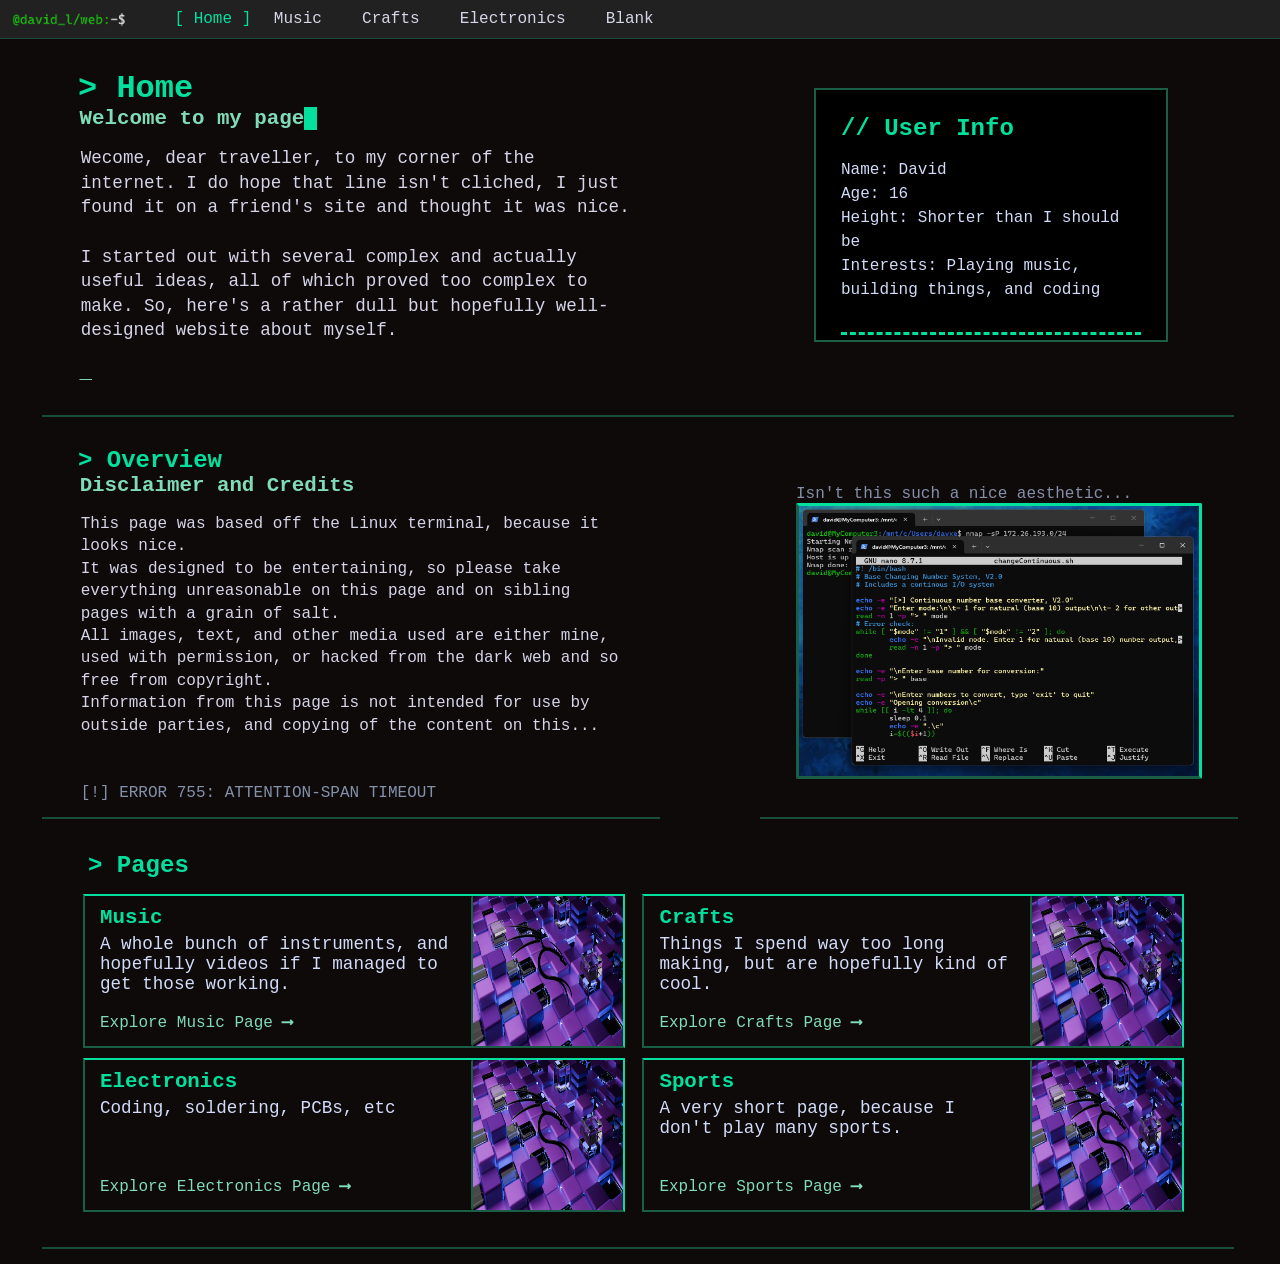
==== index.html @ 37c146e8 "Initial commit" ====
<!DOCTYPE html>
<html>
    <head>
        <meta charset="UTF-8">
        <meta name="viewport" content="width=device-width, initial-scale=1.0">
        <title>Homepage</title>
        <link rel="stylesheet" href="resources/format.css">
        <meta name="viewport" content="width=device-width, initial-scale=1.0">
    </head>

    <body>
        <header>
            <!-- START OF HEADER SECTION -->
            <p><img src="resources/username-final.png" alt="Username" class="floatright"></img></p>

            <!-- START OF MENU SECTION: For styling purposes, current page is not a paragraph, not a link -->
            <ul>
                <li><p>[ Home ]</p></li>
                <li><a href="1-music.html">Music</a></li>
                <li><a href="2-crafts.html">Crafts</a></li>
                <li><a href="3-electric.html">Electronics</a></li>
                <li><a href="4-blank.html">Blank</a></li>
            </ul> <!-- END OF MENU SECTION -->
        </header> <!-- END OF HEADER SECTION -->

        <div id="container"> <!-- START OF CONTAINER -->
            <div class="contentBar" id="intro"> <!-- START OF INTRO SECTION -->
                <div class="textBox">
                    <h1>> Home</h1>
                    <h2>Welcome to my page<mark>-</mark></h2>
                    <p>Wecome, dear traveller, to my corner of the internet. I do hope that line isn't cliched, I just found it on a friend's site and thought it was nice. <br><br>
                        I started out with several complex and actually useful ideas, all of which proved too complex to make.
                        So, here's a rather dull but hopefully well-designed website about myself.
                    </p>
                    <h2>_</h2>
                </div>

                <div class="terminal">
                    <h1>// User Info</h1>
                    <p>Name: David<br>Age: 16<br>Height: Shorter than I should be
                    <br>Interests: Playing music, building things, and coding
                    <br></p>
                    
                </div>
                
            </div> <!-- END OF INTRO SECTION -->

            <div class="contentBar splitLine">
                <div class="textBox">
                    <h1>> Overview</h1>
                    <h2>Disclaimer and Credits</h2>
                    <p>This page was based off the Linux terminal, because it looks nice. <br>
                    It was designed to be entertaining, so please take everything unreasonable on this page and on sibling pages with a grain of salt. <br>
                    All images, text, and other media used are either mine, used with permission, or hacked from the dark web and so free from copyright. <br>
                    Information from this page is not intended for use by outside parties, and copying of the content on this... <br><br><br><code>[!] ERROR 755: ATTENTION-SPAN TIMEOUT</code></p>
                    
                </div>

                <div class="imgCont">
                    <code>Isn't this such a nice aesthetic...</code>
                    <img src="resources/bash2.png" alt="another filler">
                </div>
            </div>

            <!-- START OF CONTENTS SECTION -->
            <div class="contentBar" id="fourPackage">
                <div class="textBox">
                    <h1>> Pages</h1>
                </div>
                <div class="fourBox">
                    <img src="resources/kali-tiles-purple.jpg" alt="filler image">
                    <h1>Music</h1>
                    <p>A whole bunch of instruments, and hopefully videos if I managed to get those working.</p>
                    <a href="1-music.html">Explore Music Page <strong>⟶</strong></a>
                </div>
                <div class="fourBox">
                    <img src="resources/kali-tiles-purple.jpg" alt="filler image">
                    <h1>Crafts</h1>
                    <p>Things I spend way too long making, but are hopefully kind of cool.</p>
                    <a href="2-crafts.html">Explore Crafts Page <strong>⟶</strong></a>
                </div>
                <div class="fourBox">
                    <img src="resources/kali-tiles-purple.jpg" alt="filler image">
                    <h1>Electronics</h1>
                    <p>Coding, soldering, PCBs, etc</p>
                    <a href="3-electric.html">Explore Electronics Page <strong>⟶</strong></a>
                </div>
                <div class="fourBox">
                    <img src="resources/kali-tiles-purple.jpg" alt="filler image">
                    <h1>Sports</h1>
                    <p>A very short page, because I don't play many sports.</p>
                    <a href="4-badminton.html">Explore Sports Page <strong>⟶</strong></a>
                </div>
            </div> <!-- END OF CONTENTS SECTION -->
        </div> <!-- END OF CONTAINER -->
    </body>
</html>
---- resources/format.css ----
body {
    background-color: #0f0a0a;
    font-family: monospace;
    margin: 0px;
    padding: 0px;   
    padding-bottom: 15px; 
}
h1, h2 {
    width: max-content;
}
mark {
    background-color: #03e09e;
    color: #03e09e;
}
code {
    color: #8490A8;
    font-size: 1rem;
}
img {/* ALT TEXT COLOUR */
    color: #8490A8;
}

/* MINI ELEMENTS: INLINE ADDITIONS */
.textBox {
    display: inline-block;
    width: 48%;
    margin-right: 7%;
    height: fit-content;
    /* border: dotted 3px #03e09e; LINE FOR DEBUG USE ONLY */
}
.imgCont {
    padding: 0px;
    height: fit-content;
    width: 37%;
    display: flex;
    flex-direction: column;
    justify-content: center;
    gap: 0px;
}
.terminal {
    height: 200px;
    width: 300px;
    align-self: center;
    background-color: #000000;
    border: solid 2px #1a5e45;
    padding: 25px;
    margin-right: 30px;
    margin-left: auto;
}
.terminal h1 {
   color: #03e09e;
   padding: 0px;
   margin: 0px;
   font-size: 1.5rem;
}
.terminal p {
    color: #d2dcf9;
    font-size: 1rem;
    padding-bottom: 30px;
    border-bottom: dashed 3px #03e09e;
    line-height: 1.5;
}


/* HEADER STYLES */
header {
    width: 100vw;
    z-index: 10;
    height: min-content;
    border-bottom: solid 1px #174d39;
    padding: 10px;
    margin: 0px;
    font-family: monospace;
    background-color: #222121;
    position: fixed;
}
header h1 {
    color: #d2dcf9;
    font-size: 30;
}
header ul {
    margin: 0px;
    margin-left: 30px;
    padding: 0px;
    display: inline-flex;
    justify-content: space-evenly;
    gap: 5px;
}
header li { /*Common link and paragraph style*/
    display: inline-flex;
    justify-content: center;
    font-size: 1rem;
    font-weight: normal;
    text-wrap-mode: nowrap;
    height: min-content;
    /* border: dotted 2px #03e09e; DEBUG LINE */
}
header p {
    display: inline;
    color: #03e09e;
    margin: 0px;
    /*margin-right: 0.7vw;
    margin-left: 0.7vw;*/
}
header a:link, header a:visited {
    padding-right: 1.1rem;
    padding-left: 1.1rem;
    color: #d5d5e8;
    text-decoration: none;
}
header a:hover, header a:active {
    color: #03e09e;
    text-decoration: underline;
}
header img {
    height: 15px;
    vertical-align: middle;
}

/* CONTAINER */
#container {
    display: block;
    height: fit-content;
    width: min-content;
    margin-left: auto;
    margin-right: auto;
}

/* CONTENT BAR */
.contentBar {
    display: inline-flex;
    justify-content: flex-start;
    align-items: flex-start;
    gap: 100px;

    height: 250px;
    width: 1120px;
    padding-top: 30px;
    padding-bottom: 25px;
    padding-left: 36px;
    padding-right: 36px;
    border-bottom: solid 2px #174d39;
    margin-top: 0;
}
.contentBar .textBox h1 {
    color: #03e09e;
    font-size: 1.5rem;
    margin: 0;
    padding: 0;
    top: 100px;
    /* border: dotted 2px #03e09e; DEBUG LINE */
}
.contentBar .textBox h2 {
    color: #80dbb7;
    font-size: 1.3rem;
    margin: 0;
    margin-left: 0.3%;
    padding: 0;
    /* border: dotted 2px #03e09e; DEBUG LINE */
}
.contentBar .textBox p {
    display: inline-block;
    margin-top: 1rem;
    margin-left: 0.5%;
    padding: 0;
    width: 550px; /* 55%*/
    height: fit-content;
    color: #d5d5e8;
    font-size: 1rem;
    line-height: 1.4;
    /* border: dotted 2px #03e09e; DEBUG LINE */
}
.contentBar .imgCont code {
    margin-right: auto;
    margin-left: 28px;
    align-self: flex-start;
}
.contentBar img {
    width: 350px;
    
    margin-left: auto;
    margin-right: auto;
    padding: 0;
    border-right: solid 3px #03e09e;
    border-left: solid 3px #1a5e45;
    border-top: solid 3px #03e09e;
    border-bottom: solid 3px #1a5e45;
    border-radius: 2px;
}



/* SPECIAL BLOCK STYLING */

/* INTRO STYLES */
#intro.contentBar {
    padding-top: 0px;
    margin-top: 40px;
    height: 350px;
}
#intro.contentBar .textBox h1 {
    color: #03e09e;
    font-size: 2rem;
    margin: 0;
    padding: 0;
}
#intro.contentBar .textBox {
    height: 100%;
    padding-top: 30px;
}
#intro.contentBar .textBox p {
    font-size: 1.1rem;
}
/* END OF INTRO STYLESA */


/* SPLIT BOX STYLES */
.splitLine.contentBar {
    border: none;
    height: 370px;
    width: 1196px;
    padding-left: 0px;
    padding-right: 0px;
}

.splitLine.contentBar .textBox {
    width: 100%;
    height: 100%;
    margin: 0px;
    padding-left: 36px;
    padding-right: 36px;
    border-bottom: solid 2px #174d39;
}
#intro.splitLine.contentBar .textBox {
    padding-top: 0px;
}
#intro.splitLine.contentBar h1 {
    margin-top: 30px;
}
.splitLine.contentBar .textBox p {
    width: 100%;
}
.splitLine.contentBar .imgCont {
    height: 100%;
    width: 60%;
    border-bottom: solid 2px #174d39;
    padding-left: 36px;
    padding-right: 36px;
}
.splitLine.contentBar img {
    width: 400px;
    height: 270px;
}
.splitLine.contentBar .imgCont code {
    margin-left: 0px;
}
#intro.splitLine.contentBar {
    margin-bottom: 0px;
    padding-bottom: 0px;
}
/* END OF SPLIT BOX STYLES */

/* START OF FOUR BOXES STYLES */
#fourPackage.contentBar {
    height: 370px;
    display: block;
    padding-top: 0px;
}
#fourPackage.contentBar .textBox {
    display: block;
    margin: 10px;
}
.fourBox {
    height: 150px;
    width: 48%;
    padding: 0px;
    border-right: solid 2px #03e09e;
    border-left: solid 2px #1a5e45;
    border-top: solid 2px #03e09e;
    border-bottom: solid 2px #1a5e45;
    margin: 5px;
    display: inline-block;
    vertical-align: top;
}
.fourBox img {
    border: none;
    border-left: solid 2px #1a5e45;
    margin: 0px;
    margin-left: 15px;
    height: 100%;
    width: 150px;
    float: right;
}
.fourBox h1 {
    color: #03e09e;
    font-size: 1.3rem;
    margin-top: 10px;
    margin-bottom: 5px;
    margin-left: 15px;
}
.fourBox p {
    color: #d2dcf9;
    font-size: 1.1rem;
    margin-top: 5px;
    margin-left: 15px;
    height: 40%;
}
.fourBox a {
    width: max-content;
    font-size: 1rem;
    margin-left: 15px;
}
.fourBox a:link, .fourBox a:visited {
    color: #80dbb7;
    text-decoration: none;
    position: block;
}
.fourBox a:hover, .fourBox a:active {
    color: #03e09e;
    text-decoration: underline;
}

/* DOUBLE IMAGE STYLES */
.contentBar.doubleImg {
    height: fit-content;
}
.doubleImgCont {
    display: inline-flex;
    align-self: center;
    width: 370px;
    height: 100%;
    margin-top: 20px;
    margin-bottom: 20px;
}
.doubleImgCont img {
    width: 300px;
    height: fit-content;
    margin: 0px;
}
.doubleImgCont #overlap {
    margin-left: -200px;
    margin-top: 50px;
}
.doubleImgCont img:hover {
    z-index: 2;
}
.doubleImgCont img{
    z-index: 1;
}
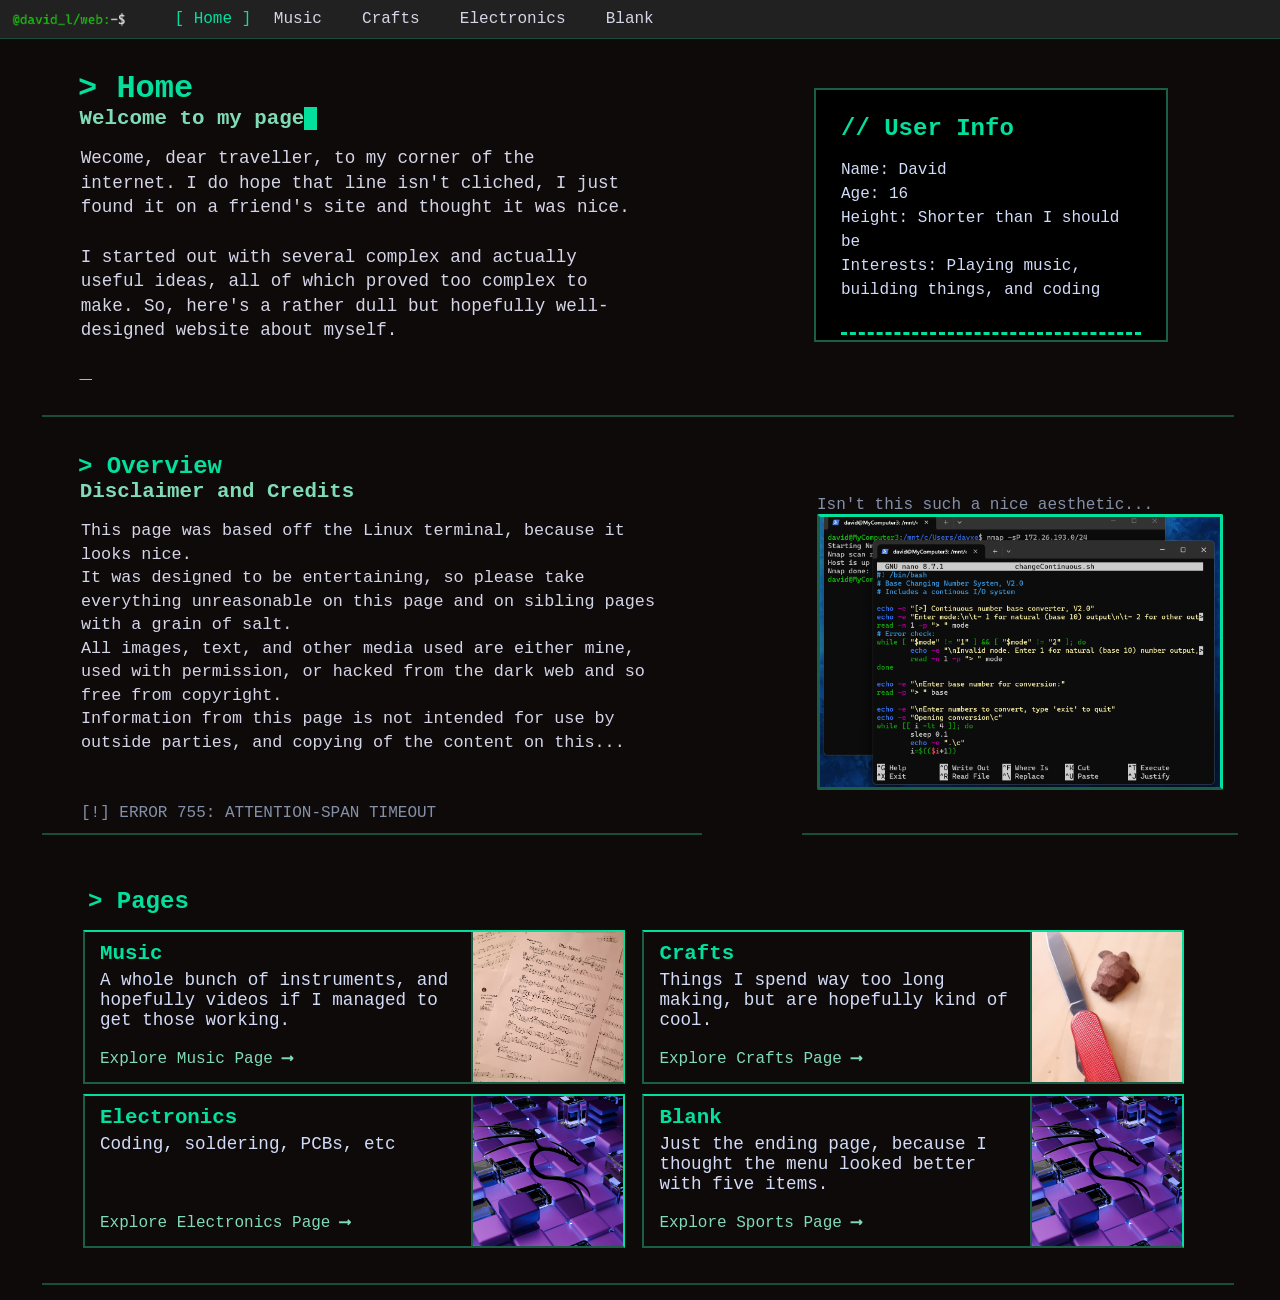
==== commit a03c89ec: "New new" ====
--- a/index.html
+++ b/index.html
@@ -63,32 +63,32 @@
             </div>
 
             <!-- START OF CONTENTS SECTION -->
-            <div class="contentBar" id="fourPackage">
+            <div class="contentBar package" id="four">
                 <div class="textBox">
                     <h1>> Pages</h1>
                 </div>
-                <div class="fourBox">
-                    <img src="resources/kali-tiles-purple.jpg" alt="filler image">
+                <div class="fourth box">
+                    <img src="resources/music.jpg" alt="filler image">
                     <h1>Music</h1>
                     <p>A whole bunch of instruments, and hopefully videos if I managed to get those working.</p>
                     <a href="1-music.html">Explore Music Page <strong>⟶</strong></a>
                 </div>
-                <div class="fourBox">
-                    <img src="resources/kali-tiles-purple.jpg" alt="filler image">
+                <div class="fourth box">
+                    <img src="resources/craft-update.jpg" alt="filler image">
                     <h1>Crafts</h1>
                     <p>Things I spend way too long making, but are hopefully kind of cool.</p>
                     <a href="2-crafts.html">Explore Crafts Page <strong>⟶</strong></a>
                 </div>
-                <div class="fourBox">
+                <div class="fourth box">
                     <img src="resources/kali-tiles-purple.jpg" alt="filler image">
                     <h1>Electronics</h1>
                     <p>Coding, soldering, PCBs, etc</p>
                     <a href="3-electric.html">Explore Electronics Page <strong>⟶</strong></a>
                 </div>
-                <div class="fourBox">
+                <div class="fourth box">
                     <img src="resources/kali-tiles-purple.jpg" alt="filler image">
-                    <h1>Sports</h1>
-                    <p>A very short page, because I don't play many sports.</p>
+                    <h1>Blank</h1>
+                    <p>Just the ending page, because I thought the menu looked better with five items.</p>
                     <a href="4-badminton.html">Explore Sports Page <strong>⟶</strong></a>
                 </div>
             </div> <!-- END OF CONTENTS SECTION -->
--- a/resources/format.css
+++ b/resources/format.css
@@ -17,6 +17,11 @@
     font-size: 1rem;
 }
 img {/* ALT TEXT COLOUR */
+    color: #8490A8;
+    object-fit: cover;
+}
+sup {
+    font-size: 0.7rem;
     color: #8490A8;
 }
 
@@ -133,9 +138,9 @@
     align-items: flex-start;
     gap: 100px;
 
-    height: 250px;
+    height: 270px;
     width: 1120px;
-    padding-top: 30px;
+    padding-top: 36px;
     padding-bottom: 25px;
     padding-left: 36px;
     padding-right: 36px;
@@ -166,7 +171,7 @@
     width: 550px; /* 55%*/
     height: fit-content;
     color: #d5d5e8;
-    font-size: 1rem;
+    font-size: 1.05rem;
     line-height: 1.4;
     /* border: dotted 2px #03e09e; DEBUG LINE */
 }
@@ -217,7 +222,7 @@
 /* SPLIT BOX STYLES */
 .splitLine.contentBar {
     border: none;
-    height: 370px;
+    height: 380px;
     width: 1196px;
     padding-left: 0px;
     padding-right: 0px;
@@ -244,8 +249,8 @@
     height: 100%;
     width: 60%;
     border-bottom: solid 2px #174d39;
-    padding-left: 36px;
-    padding-right: 36px;
+    padding-left: 15px;
+    padding-right: 15px;
 }
 .splitLine.contentBar img {
     width: 400px;
@@ -261,18 +266,17 @@
 /* END OF SPLIT BOX STYLES */
 
 /* START OF FOUR BOXES STYLES */
-#fourPackage.contentBar {
+.package.contentBar {
     height: 370px;
     display: block;
     padding-top: 0px;
 }
-#fourPackage.contentBar .textBox {
+.package.contentBar .textBox {
     display: block;
     margin: 10px;
-}
-.fourBox {
-    height: 150px;
-    width: 48%;
+    margin-top: 30px;
+}
+.box {
     padding: 0px;
     border-right: solid 2px #03e09e;
     border-left: solid 2px #1a5e45;
@@ -282,42 +286,92 @@
     display: inline-block;
     vertical-align: top;
 }
-.fourBox img {
-    border: none;
+.box img {
+    position: relative;
+    z-index: -1;
+    height: 100%;
+    border-right: solid 2px #03e09e;
     border-left: solid 2px #1a5e45;
-    margin: 0px;
+    border-top: solid 2px #03e09e;
+    border-bottom: solid 2px #1a5e45;
+    margin: -2px;
     margin-left: 15px;
-    height: 100%;
-    width: 150px;
     float: right;
 }
-.fourBox h1 {
+.box .imgCont {
+    height: min-content;
+    width: min-content;
+    margin: 5%;
+}
+.box h1 {
     color: #03e09e;
     font-size: 1.3rem;
     margin-top: 10px;
     margin-bottom: 5px;
     margin-left: 15px;
 }
-.fourBox p {
+.box p {
     color: #d2dcf9;
     font-size: 1.1rem;
     margin-top: 5px;
     margin-left: 15px;
+    margin-right: 15px;
     height: 40%;
 }
-.fourBox a {
+.box a {
     width: max-content;
     font-size: 1rem;
     margin-left: 15px;
 }
-.fourBox a:link, .fourBox a:visited {
+.box a:link, .box a:visited {
     color: #80dbb7;
     text-decoration: none;
     position: block;
 }
-.fourBox a:hover, .fourBox a:active {
+.box a:hover, .box a:active {
     color: #03e09e;
     text-decoration: underline;
+}
+
+/* SPECIFIC SMALL BOX STYELS */
+.fourth img {
+    width: 150px;
+}
+.third img {
+    width: 90%;
+    height: 40%;
+    margin: 5%;
+}
+.half img {
+    width: 90%;
+    height: 50%;
+    margin: 5%
+}
+.fourth {
+    height: 150px;
+    width: 48%;
+}
+.third p {
+    height: 40%;
+    margin-bottom: 0px;
+}
+.third {
+    height: 400px;
+    width: 31%;
+    border-right: solid 3px #03e09e;
+    border-left: solid 3px #1a5e45;
+    border-top: solid 3px #03e09e;
+    border-bottom: solid 3px #1a5e45;
+}
+.half {
+    height: 300px;
+    width: 48%;
+}
+.half p {
+    height: 20%;
+}
+#three.package.contentBar {
+    height: fit-content;
 }
 
 /* DOUBLE IMAGE STYLES */
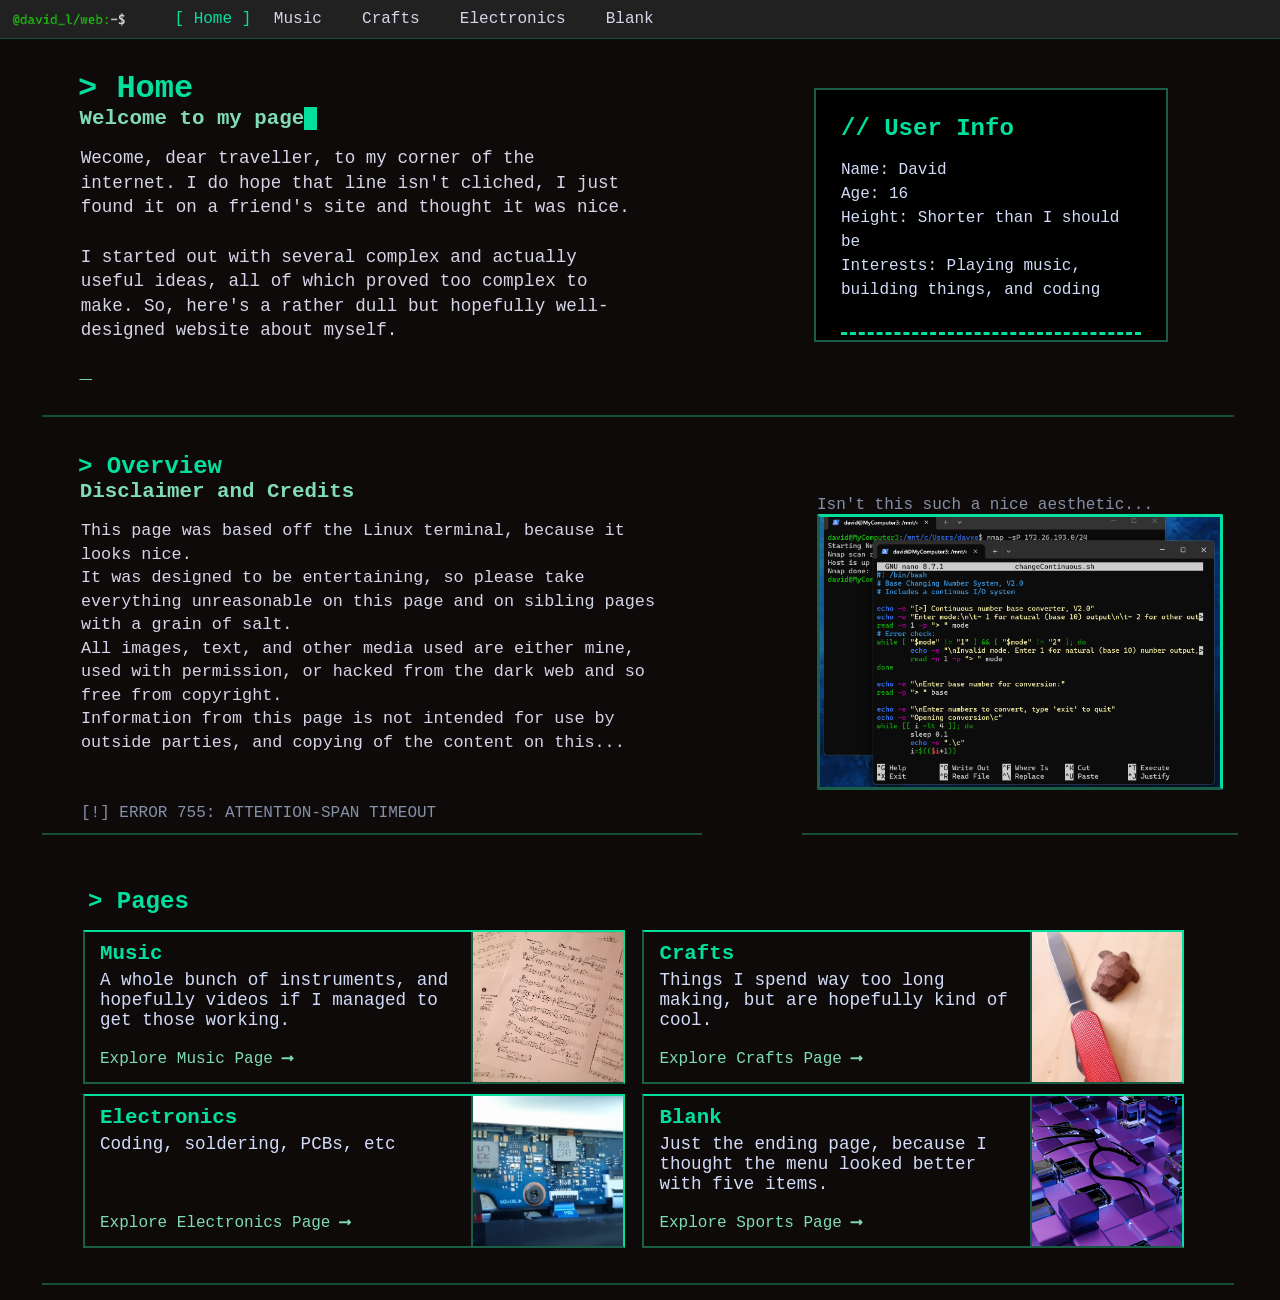
==== commit 3d910d30: "Almost done" ====
--- a/index.html
+++ b/index.html
@@ -80,7 +80,7 @@
                     <a href="2-crafts.html">Explore Crafts Page <strong>⟶</strong></a>
                 </div>
                 <div class="fourth box">
-                    <img src="resources/kali-tiles-purple.jpg" alt="filler image">
+                    <img src="resources/chip.jpg" alt="filler image">
                     <h1>Electronics</h1>
                     <p>Coding, soldering, PCBs, etc</p>
                     <a href="3-electric.html">Explore Electronics Page <strong>⟶</strong></a>
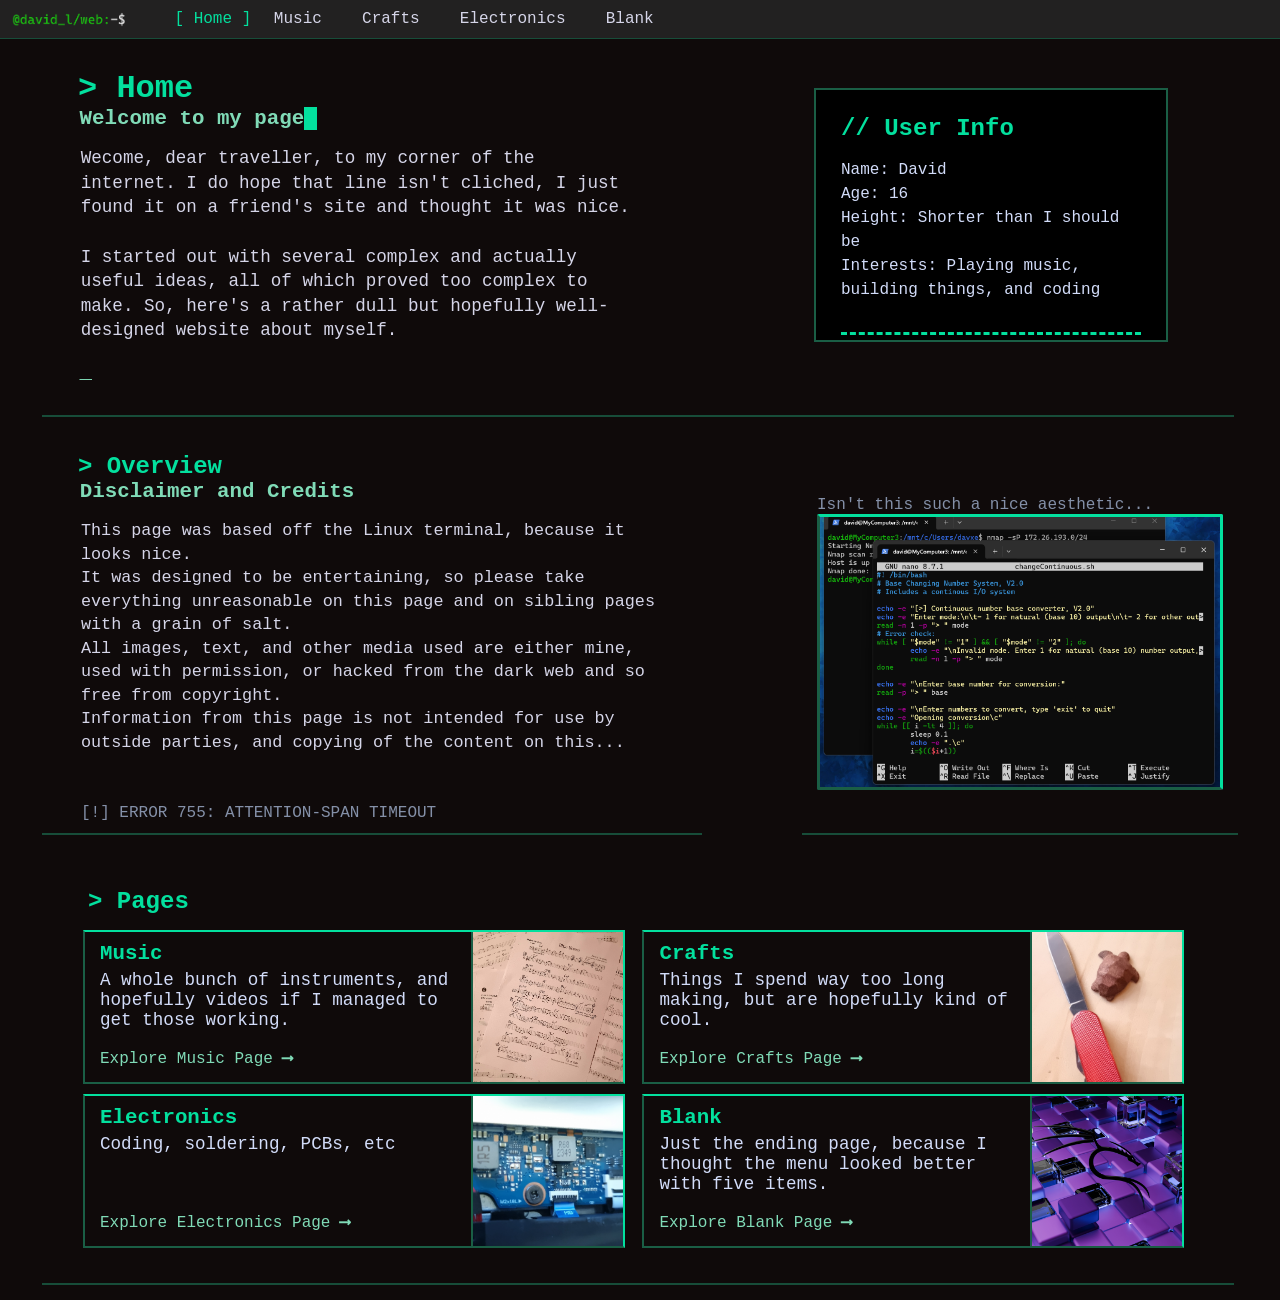
==== commit 8b96a39e: "Please be done" ====
--- a/index.html
+++ b/index.html
@@ -89,7 +89,7 @@
                     <img src="resources/kali-tiles-purple.jpg" alt="filler image">
                     <h1>Blank</h1>
                     <p>Just the ending page, because I thought the menu looked better with five items.</p>
-                    <a href="4-badminton.html">Explore Sports Page <strong>⟶</strong></a>
+                    <a href="4-blank.html">Explore Blank Page <strong>⟶</strong></a>
                 </div>
             </div> <!-- END OF CONTENTS SECTION -->
         </div> <!-- END OF CONTAINER -->
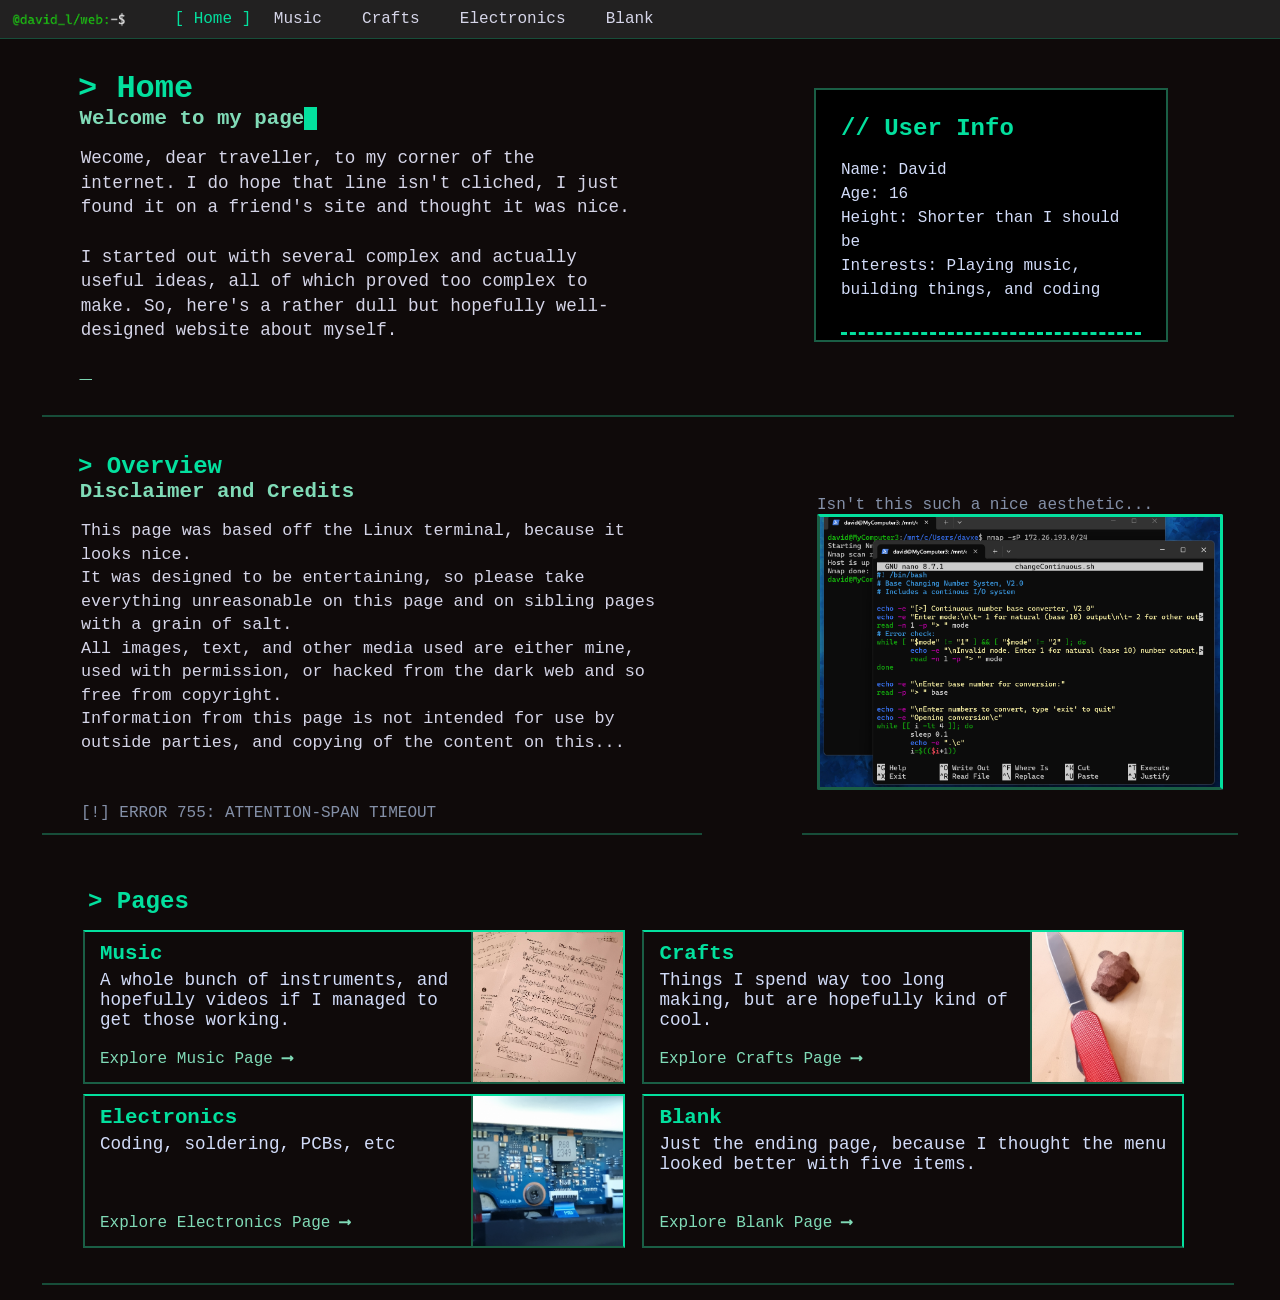
==== commit b4e3c9d3: "Please be final" ====
--- a/index.html
+++ b/index.html
@@ -86,7 +86,6 @@
                     <a href="3-electric.html">Explore Electronics Page <strong>⟶</strong></a>
                 </div>
                 <div class="fourth box">
-                    <img src="resources/kali-tiles-purple.jpg" alt="filler image">
                     <h1>Blank</h1>
                     <p>Just the ending page, because I thought the menu looked better with five items.</p>
                     <a href="4-blank.html">Explore Blank Page <strong>⟶</strong></a>
